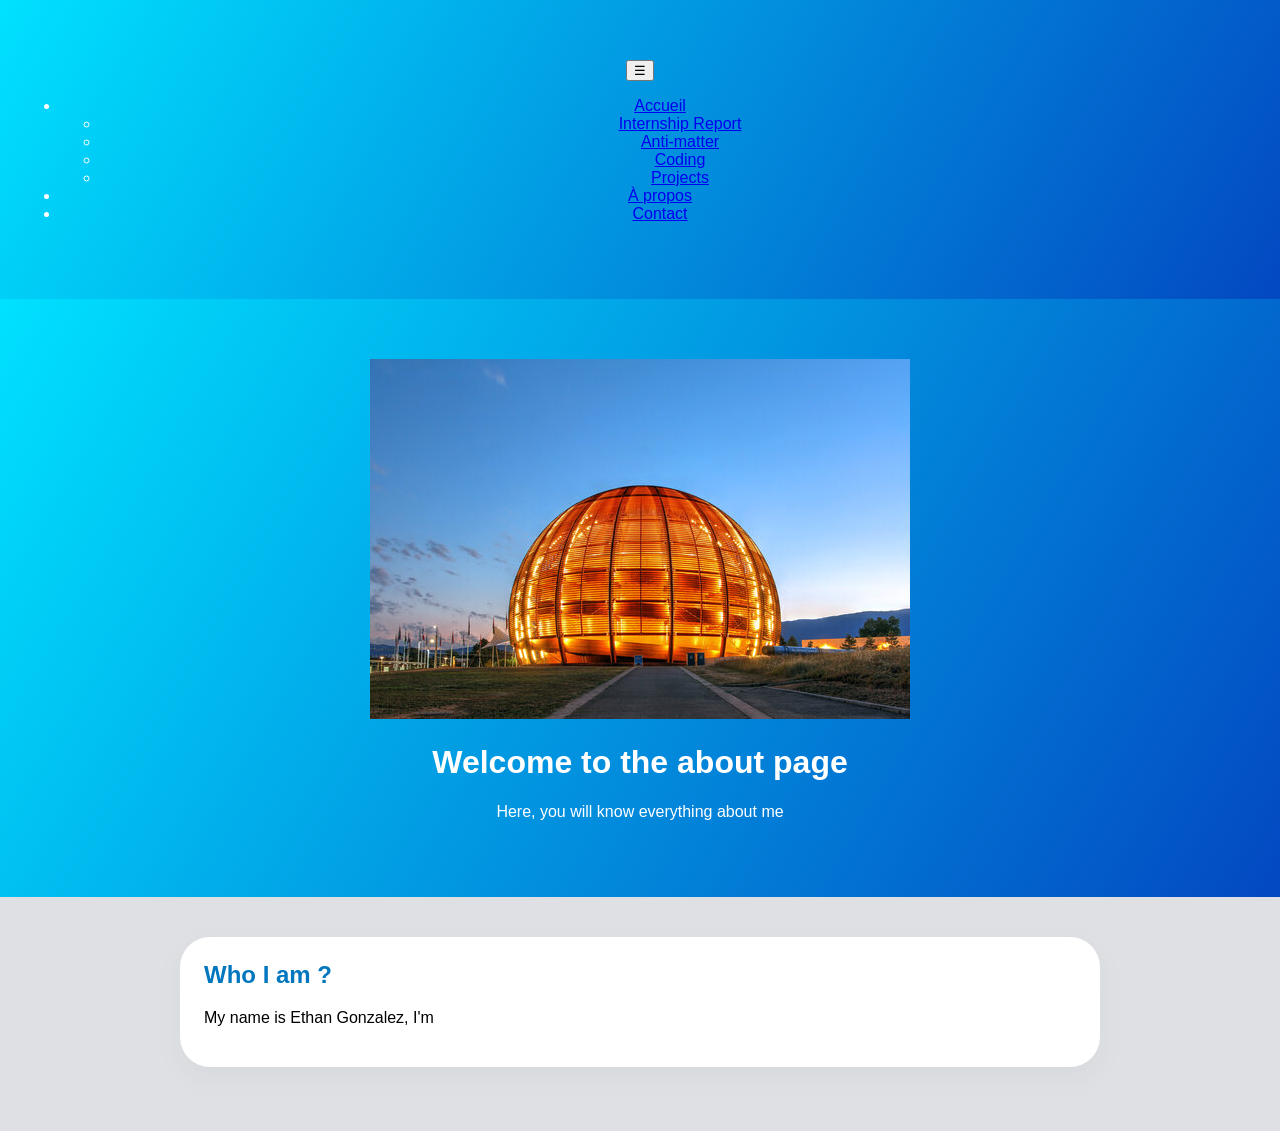
==== apropos.html @ a2ccdb00 "titre 2" ====
<!DOCTYPE html>
<html lang="en">
<head>
    <meta charset="UTF-8">
    <meta name="viewport" content="width=device-width, initial-scale=1.0">
    <title>Document</title>
    <link rel="stylesheet" href="css/styles.css" type="text/css">
</head>
<body>
  <header>
    <nav class="navbar">
    <div class="logo"></div>

    <button class="burger" id="burger">
        ☰
    </button>

    <ul class="menu" id="menu">
       <li class="dropdown">
            <a href="#">Accueil</a>

            <ul class="submenu">
                <li><a href="index.html">Internship Report</a></li>
                <li><a href="masse froide.html">Anti-matter</a></li>
                <li><a href="code.html">Coding</a></li>
                <li><a href="projets.html">Projects</a></li>
            </ul>
        
        <li><a href="apropos.html">À propos</a></li>
        <li><a href="contact.html">Contact</a></li>
    </ul>

    </ul>
</nav>
</header>
    <header>
        <img src="images/photo.jpg" alt="photo">
        <h1>Welcome to the about page</h1>
        <p>Here, you will know everything about me</p>
    </header>
    <main>
        <section>
            <h2>Who I am ?</h2>
            <p> My name is Ethan Gonzalez, I'm</p>

    


<script src="script2.js"></script>
</body>
</html>
---- css/styles.css ----
* {
  box-sizing: border-box;
}
body {
  font-family: "Segoe UI", Roboto, sans-serif;
  margin: 0;
  background: #dee0e3;
  color: #000000;
}
header {
  background: linear-gradient(120deg, #00e1ff, #0348c1);
  color: #fff;
  padding: 60px 20px;
  text-align: center; 
}
main {
  max-width: 960px;
  margin: 0 auto;
  padding: 40px 20px;
}
section {
  background: #fff;
  border-radius: 30px;
  padding: 24px;
  margin-bottom: 24px;
  box-shadow: 0 10px 25px rgba(141, 148, 164, 0.08);
}
section h2 {
  margin-top: 0;
  color: #0076bf;
}
footer {
  padding: 24px;
  text-align: center;
  background: #dee0e3;
  font-size: 0.9rem;
}
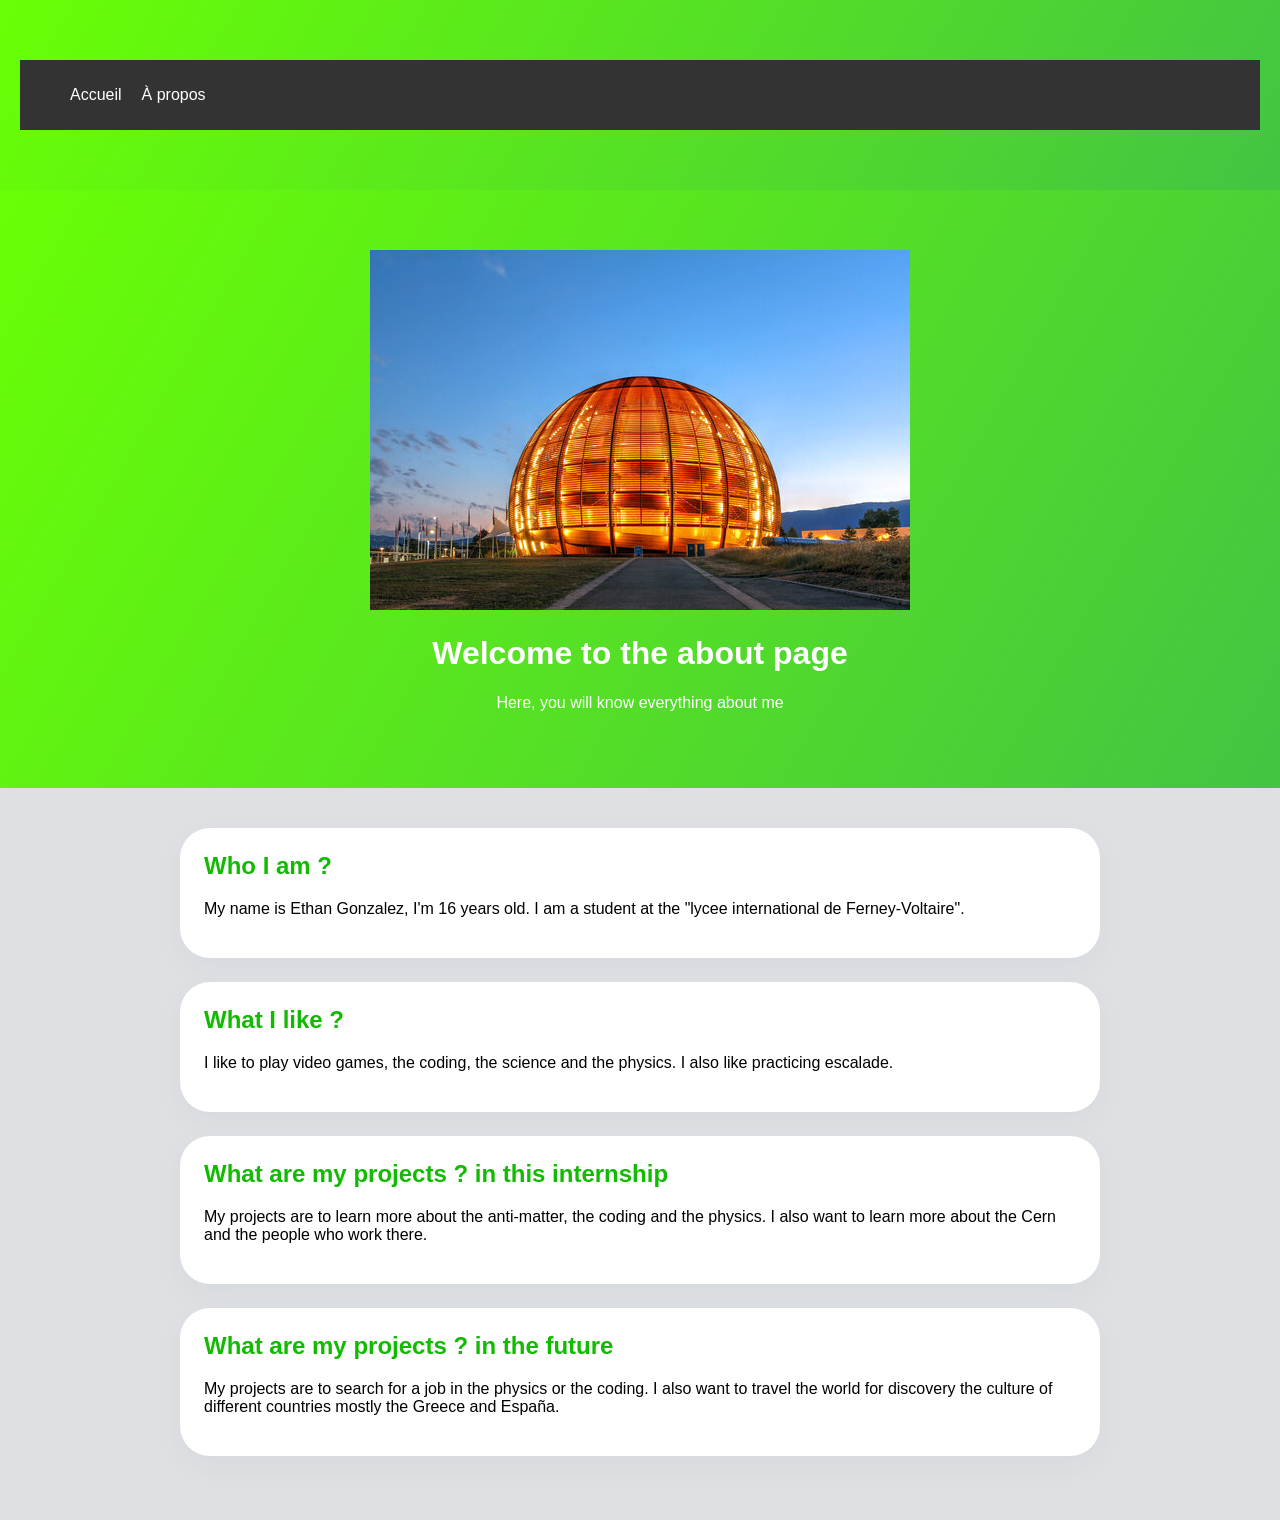
==== commit 5c0271bd: "titre 4" ====
--- a/apropos.html
+++ b/apropos.html
@@ -1,14 +1,17 @@
 <!DOCTYPE html>
 <html lang="en">
+
+
 <head>
     <meta charset="UTF-8">
     <meta name="viewport" content="width=device-width, initial-scale=1.0">
     <title>Document</title>
-    <link rel="stylesheet" href="css/styles.css" type="text/css">
+    <link rel="stylesheet" href="css/styles4.css" type="text/css">
 </head>
 <body>
-  <header>
-    <nav class="navbar">
+    <header>
+
+<nav class="navbar">
     <div class="logo"></div>
 
     <button class="burger" id="burger">
@@ -17,19 +20,16 @@
 
     <ul class="menu" id="menu">
        <li class="dropdown">
-            <a href="#">Accueil</a>
+            <a href="/">Accueil</a>
+
 
             <ul class="submenu">
                 <li><a href="index.html">Internship Report</a></li>
                 <li><a href="masse froide.html">Anti-matter</a></li>
                 <li><a href="code.html">Coding</a></li>
-                <li><a href="projets.html">Projects</a></li>
             </ul>
-        
+
         <li><a href="apropos.html">À propos</a></li>
-        <li><a href="contact.html">Contact</a></li>
-    </ul>
-
     </ul>
 </nav>
 </header>
@@ -41,10 +41,21 @@
     <main>
         <section>
             <h2>Who I am ?</h2>
-            <p> My name is Ethan Gonzalez, I'm</p>
-
-    
-
+            <p> My name is Ethan Gonzalez, I'm 16 years old. I am a student at the "lycee international de Ferney-Voltaire".</p>
+        </section>
+        <section>
+            <h2>What I like ?</h2>
+            <p> I like to play video games, the coding, the science and the physics. I also like practicing escalade.</p>
+        </section>
+        <section>
+            <h2>What are my projects ? in this internship</h2> 
+            <p> My projects are to learn more about the anti-matter, the coding and the physics. I also want to learn more about the Cern and the people who work there.</p>
+        </section>
+        <section>
+            <h2>What are my projects ? in the future</h2>
+            <p> My projects are to search for a job in the physics or the coding. I also want to travel the world for discovery the culture of different countries mostly the Greece and España.</p>
+        </section>
+    </main>
 
 <script src="script2.js"></script>
 </body>
--- a/css/styles4.css
+++ b/css/styles4.css
@@ -0,0 +1,117 @@
+* {
+  box-sizing: border-box;
+}
+body {
+  font-family: "Segoe UI", Roboto, sans-serif;
+  margin: 0;
+  background: #dee0e3;
+  color: #000000;
+}
+header {
+  background: linear-gradient(120deg, #69ff05, #05b902b6);
+  color: #fff;
+  padding: 60px 20px;
+  text-align: center; 
+}
+main {
+  max-width: 960px;
+  margin: 0 auto;
+  padding: 40px 20px;
+}
+section {
+  background: #fff;
+  border-radius: 30px;
+  padding: 24px;
+  margin-bottom: 24px;
+  box-shadow: 0 10px 25px rgba(141, 148, 164, 0.08);
+}
+section h2 {
+  margin-top: 0;
+  color: #10bb00;
+}
+footer {
+  padding: 24px;
+  text-align: center;
+  background: #dee0e3;
+  font-size: 0.9rem;
+}
+
+/*menu de navigation*/
+.navbar {
+    background: #333;
+    padding: 10px;
+}
+
+.menu {
+    list-style: none;
+    display: flex;
+    gap: 20px;
+}
+
+.menu a {
+    color: white;
+    text-decoration: none;
+}
+
+/* IMPORTANT */
+.dropdown {
+    position: relative;
+}
+
+.submenu {
+    display: none;
+    position: absolute;
+    top: 100%;
+    left: 0;
+    background: #333;
+    list-style: none;
+    padding: 0;
+    margin: 0;
+    min-width: 150px;
+}
+
+.submenu li a {
+    display: block;
+    padding: 10px;
+    color: white;
+}
+
+.dropdown:hover .submenu {
+    display: block;
+}
+
+/* Caché sur ordinateur */
+.burger {
+    display: none;
+    background: none;
+    border: none;
+    color: white;
+    font-size: 30px;
+    cursor: pointer;
+    border-radius: 10% / 35%;
+
+}
+
+/* Version mobile */
+@media screen and (max-width: 768px) {
+
+    .burger {
+        display: block;
+    }
+
+    .menu {
+        display: none;
+        flex-direction: column;
+        width: 100%;
+        background: #333;
+    }
+
+    .menu.active {
+        display: flex;
+    }
+}
+@media (max-width: 700px) {
+  img {
+    width: 300px;
+  }
+}
